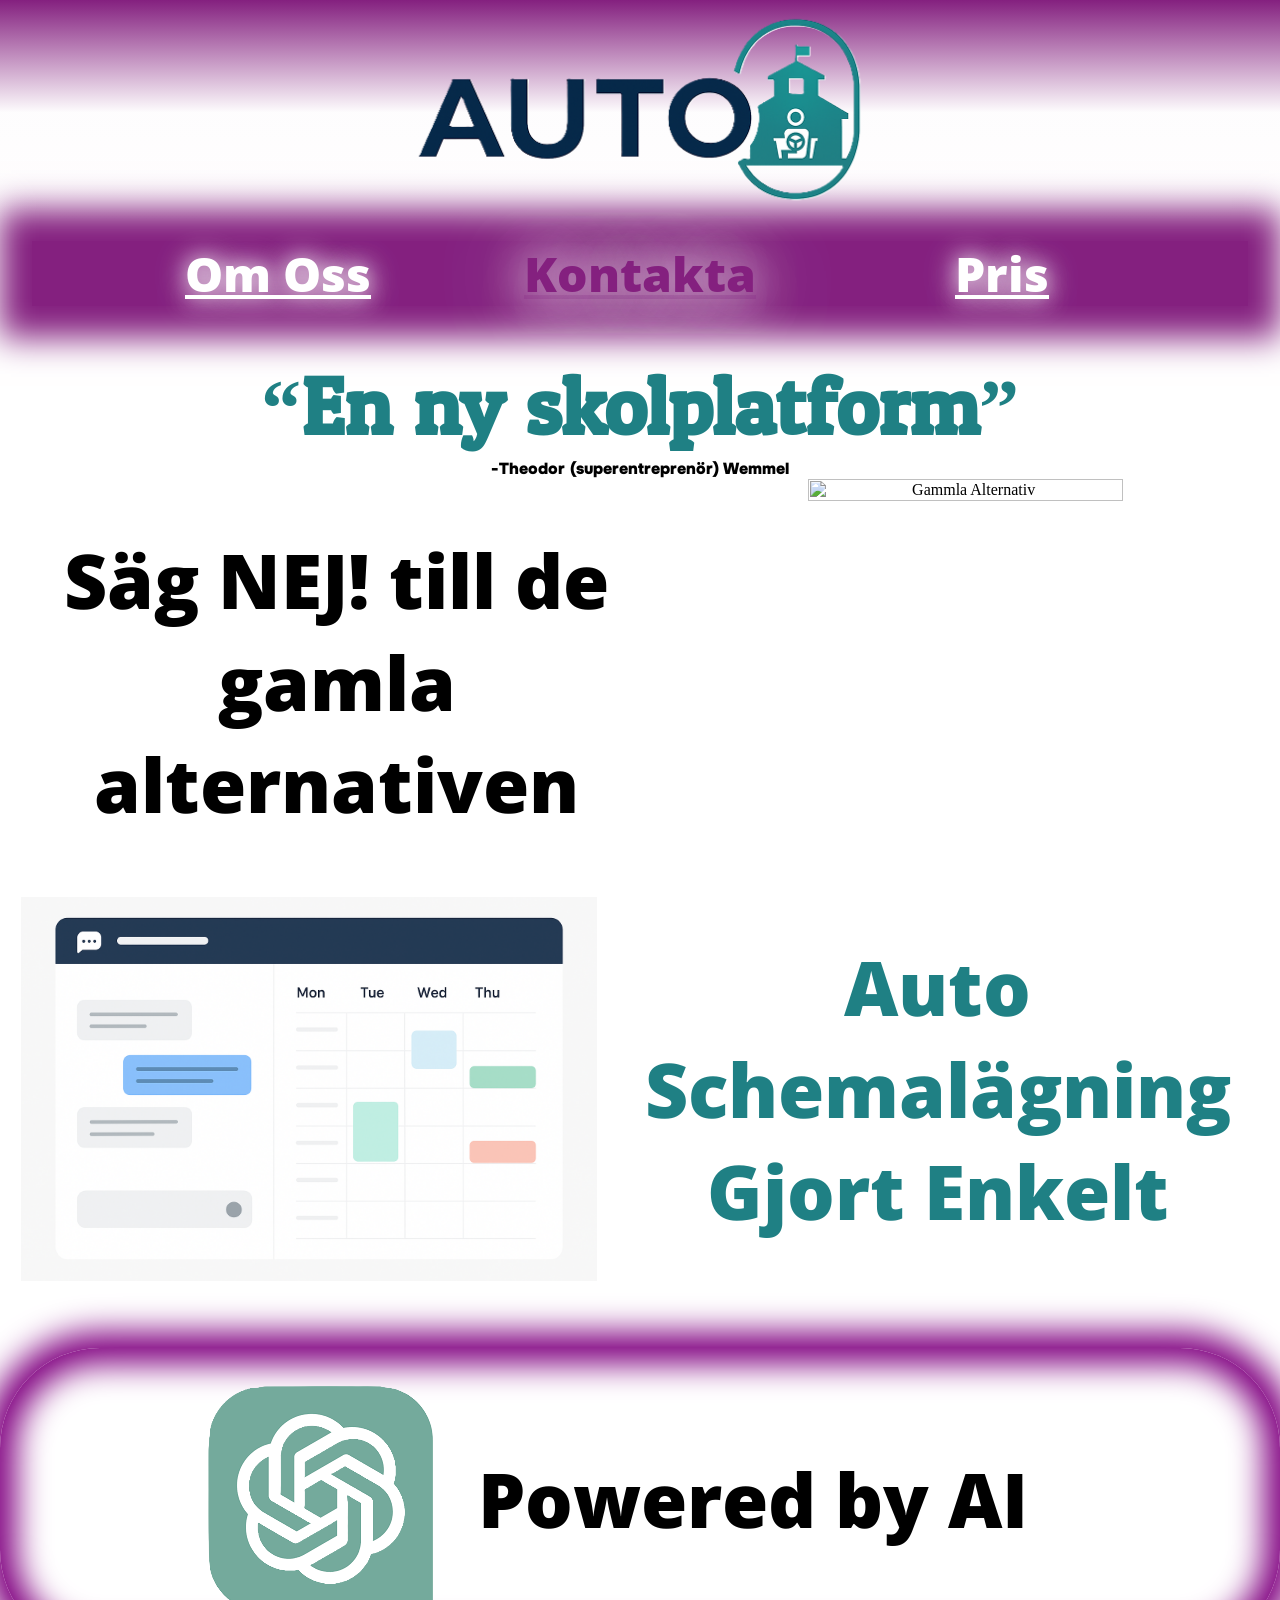
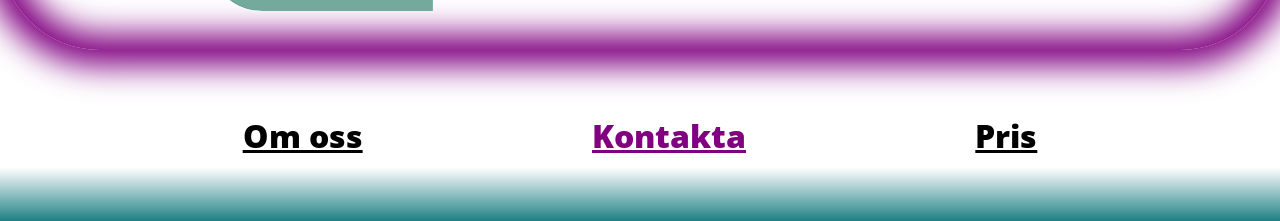
==== index.html @ 9e26c7e8 "Add files via upload" ====
<html>
<head>
<meta charset="UTF-8">

<link rel="stylesheet" href="mall.css">

<title>Huvudsida | Auto Skola</title>

<body>

<div class="header">
	<div class="storBild">
		<a class="länkStorBild" href="index.html"><img class="logga" src="AutoSkolaLoggaTransparent.png" alt="Auto Skola Logga"></a>
	</div>
	<div class="litentext">
		<a class="omOssLänk1" href="omoss.html">Om Oss</a>
		<a class="kontaktaLänk1" href="kontakta.html">Kontakta</a>
		<a class="prisLänk1" href="pris.html">Pris</a>
	</div>
</div>

<div class="Quote">
	<h1 class="QuoteText">“En ny skolplatform”</h1>
	<p class="Quoteurce">-Theodor (superentreprenör) Wemmel</p>
</div>

<div class="gammlaAlternativ">
	<h1 class="storText">Säg NEJ! till de gamla alternativen</h1>
	<img class="group1" src="group 1.png" alt="Gammla Alternativ">
</div>

<div class="gjortEnkelt">
	<img class="autoSkolaMocup" src="autoSkolaMocup.png" alt="Auto Skola Mocup">
	<h1 class="storTextBlå" >Auto Schemalägning Gjort Enkelt</h1>
</div>

<div class="poweredByAI">
	<div class="chatGPTDiv">
		<img class="chatGPT" src="imagesTransparent.png" alt="ChatGPT Logga">
	</div>
	<h1 class="poweredByAIText">Powered by AI</h1>
</div>

<div class="fotter">
	<a class="fotterLänk" href="omoss.html">Om oss</a>
	<a class="fotterLänkPurple" href="kontakta.html">Kontakta</a>
	<a class="fotterLänk" href="pris.html">Pris</a>
</div>

</body>
</html>
---- mall.css ----
body {
	text-align: center;
	margin: 0px;
}

@font-face {
	font-family: OdorMeanChey;
  src: url(OdorMeanChey-Regular.ttf);
}
@font-face {
	font-family: Onest ExtraBold;
  src: url(Onest-VariableFont_wght.ttf);
  font-weight: 100 1000;
}
@font-face {
	font-family: OpenSans Ex;
  src: url(OpenSans-VariableFont_wdth,wght.ttf);
  font-weight: 300 800;
}
@font-face {
	font-family: Nova Oval;
  src: url(NovaOval-Regular.ttf);
  font-weight: 300 800;
}
@font-face {
	font-family: Nova Square;
  src: url(NovaSquare-Regular.ttf);
  font-weight: 300 800;
}
@font-face {
	font-family: Inter;
  src: url(Inter-VariableFont_opsz,wght.ttf);
  font-weight: 300 1000;
}

.Quoteurce {
	font-family: Onest ExtraBold;
	font-weight: 1000;
	margin-top: 0.2em;
	margin-bottom: 0em;
}

.Quote {
	font-family: OdorMeanChey;
}

.QuoteText {
	color: #1F8084;
	font-size: 80;
	margin-top: 0.3em;
	margin-bottom: 0.1em;
	line-height: 1em;
}

.länkStorBild {
	display: inline-block;
	width: 100%;
	height: 25%;
}

.storBild {
	background-image: linear-gradient(to top, white, rgba(132,32,127,0.01), rgba(132,32,127,1));
}

.logga {
	width: 100%;
	height: 100%;
	object-fit: contain;
}

a {
	color: white;
	font-family: OpenSans Ex;
	font-weight: 800;
}

a:hover {
	
	text-decoration: underline dotted white;
}

.litentext {
	display: flex;
	flex-direction: row;
	background-color:#84207F;
	margin-bottom: 4em;
    margin-top: 1em;
	margin-right: 2em;
	margin-left: 2em;
	box-shadow: 0 0 2em 2em rgba(132,32,127, 1);
}

.omOssLänk1 {
	margin: auto;
	font-size: 3em;
	width: 100%;
	text-shadow: 0 0 20px rgba(255, 255, 255, 0.68), 0 0 30px rgba(255, 255, 255, 0.52), 0 0 40px rgba(255, 255, 255, 0.36), 0 0 50px rgba(255, 255, 255, 0.02), 0 0 60px rgba(255, 255, 255, 0);
}

.kontaktaLänk1 {
	font-size: 3em;
	color: #84207F;
	text-decoration: underline;
	text-decoration-color: #84207F;
	text-shadow: 0 0 1em rgba(255, 255, 255, 1), 0 0 2em rgba(255, 255, 255, 0.68), 0 0 3em rgba(255, 255, 255, 0.52), 0 0 4em rgba(255, 255, 255, 0.36), 0 0 5em rgba(255, 255, 255, 0.02), 0 0 6em rgba(255, 255, 255, 0);
	margin-top: auto;
	margin-bottom: auto;
	word-wrap: break-word;
}

.kontaktaLänk1:hover{
	text-decoration: underline dotted purple;
}

.prisLänk1 {
	margin: auto;
	font-size: 3em;
	width: 100%;
	text-shadow: 0 0 20px rgba(255, 255, 255, 0.68), 0 0 30px rgba(255, 255, 255, 0.52), 0 0 40px rgba(255, 255, 255, 0.36), 0 0 50px rgba(255, 255, 255, 0.02), 0 0 60px rgba(255, 255, 255, 0);
}

.gammlaAlternativ {
	display: flex;
	flex-direction: row;
	width: 100%;
}

.storText {
	font-family: OpenSans Ex;
	font-weight: 800;
	font-size: 75;
	object-fit: contain;
	width: 50%;
	margin-left:0.3em;
}

.group1 {
	object-fit: contain;
	width: 50%;
}


.gjortEnkelt {
	display: flex;
	flex-direction: row;
	width: 100%;
}

.autoSkolaMocup {
	object-fit: contain;
	width: 45%;
	margin-left: auto;
	margin-right: auto;
}

.storTextBlå {
	font-family: OpenSans Ex;
	font-weight: 800;
	font-size: 75;
	object-fit: contain;
	width: 50%;
	margin-right:0.3em;
	color: #1F8084;
}

.poweredByAI {
	display: flex;
	flex-direction: row;
	width: 100%-20px;
	justify-content: center;
	padding-top: 3%;
	padding-bottom: 3%;
	border-style:solid;
	border-width: 0.0em;
	border-color: rgba(132,32,127, 0.9);
	border-radius: 100px;
	box-shadow: 0px 0px 2em 1em purple, purple 0px 0px 2em 1em inset;
	margin-top: 3.5em;
	margin-bottom: 3.5em;
}

.poweredByAIText {
	font-family: OpenSans Ex;
	font-weight: 800;
	font-size: 75;
	object-fit: contain;
	width: 50%;
	margin-top: auto;
	margin-bottom: auto;
	flex-grow: 60%;
}

.chatGPTDiv {
	right: 10px;
	display: flex;
	justify-content: flex-end;
}

.fotter {
	display: flex;
	flex-direction: row;
	justify-content: space-around;
	padding-left: 10%;
	padding-right: 10%;
	margin-top: 4em;
	padding-bottom: 4em;
	background-image: linear-gradient(to bottom, white, rgba(31,128,132, 0), rgba(31,128,132,1));
}

.fotterLänk {
	color: black;
	font-size: 32;
}

.fotterLänk:hover {
	text-decoration: underline dotted black;
}

.fotterLänkPurple {
	color: purple;
	font-size: 32;
}

.fotterLänkPurple:hover {
	text-decoration: underline dotted purple;
}



.omTheodor {
	display: flex;
	flex-direction: row;
	width:100%;
	justify-content: space-between;
	margin-top:2em;
	margin-bottom: 2em;
	object-fit: contain;
}

.omTheodorText {
	width: 50%;
	margin-right: 2em;
}

.TheodorBild {
	width: 40%;
	border-radius:50%;
	box-shadow: 0 0 5em 1.5em #1F8084;
	margin-bottom: auto;
	margin-top: auto;
}

.titleOm {
	font-family: OpenSans Ex;
	font-weight: 800;
	font-size: 50;
	text-decoration: underline;
	margin: 0;
}

.namnOmTheo {
	font-family: Nova Oval;
	font-weight: 800;
	font-size: 80;
	margin: 0;
	letter-spacing: -0.1em;
	line-height: 0.8em;
}

.namnOmNoel {
	font-family: Nova Square;
	font-weight: 800;
	font-size: 80;
	margin: 0;
	letter-spacing: -0.1em;
	line-height: 0.8em;
}

.textOmTheo {
	text-align: right;
	font-family: OpenSans Ex;
	font-weight: 800;
	font-size: 32;
	margin: 0;
}

.textOmNoel {
	text-align: left;
	font-family: OpenSans Ex;
	font-weight: 800;
	font-size: 32;
	margin: 0;
}

.omNoel {
	display: flex;
	flex-direction: row-reverse;
	width:100%;
	justify-content: space-between;
	margin-top:2em;
	margin-bottom: 2em;
	object-fit: contain;
}

.omNoelText {
	width: 50%;
	margin-left: 2em;
}

.NoelBild {
	width: 40%;
	border-radius:50%;
	box-shadow: 0 0 5em 1.5em purple;
	margin-bottom: auto;
	margin-top: auto;
	
	
	
}

.avskärmare {
	width: 80%;
}

.formulär {
	margin-top: 3em;
	font-family: OpenSans Ex;
	font-weight: 800;
}

.comingSoon {
	font-size: 50;
	margin-top: 0;
	margin-bottom: 0;
}

.lärtOss {
	font-size: 32;
	margin-left: 25%;
	margin-right: 25%;
	margin-top: 0;
	margin-bottom: 0;
}

.mail {
	font-family: OpenSans Ex;
	font-weight: 800;
	margin-top: 5em;
}

.skickaMail {
	font-size: 50;
	margin-top: 0;
	margin-bottom: 0;
}

.mailAdress {
	font-size: 80;
	margin-top: 0;
	margin-bottom: 0;
	letter-spacing: -0.1em;
	word-wrap: break-word;
}





.prisUppläg {
	display: flex;
	flex-direction: row;
	justify-content: space-around;
	margin-top: 4em;
}

.billigtEffektivt {
	margin-top: auto;
	margin-bottom: auto;
	font-family: OpenSans Ex;
	font-weight: 800;
	font-size: 75;
	width: 40%;
	word-wrap: break-word;
}

.prisPanel {
	width:40%;
	border: 0 solid black;
	border-radius: 1em;
	box-shadow: 0 0 0.5em black;
	text-align: left;
	padding-left: 2em;
	padding-right: 2em;
	font-family: Inter;
	font-weight: 500;
}

.premium {
	font-weight: 800;
	font-size: 20;
	margin-bottom: 0;
}

.storlekar {
	color: grey;
	margin: 0;
}

.faktisktPris {
	display: flex;
	flex-direction: row;
	margin-top: 1em;
	margin-bottom: 1em;
}

.kostnad {
	font-weight: 1000;
	font-size: 56;
	margin: 0;
}

.år {
	margin-top: auto;
	padding-left: 0.5em;
	color: grey;
}

.checkText {
	display: flex;
	flex-direction: row;
	margin-top: 0.5em;
	margin-bottom: 0.5em;
}

.checkemark {
	padding-right: 1em;
}

.checkmarkText {
	margin: 0;
	font-size: 18;
}

.kontaktaPris {
	color: black;
	font-size: 16;
}

.kontaktaPris:hover {
	text-decoration: underline dotted black;
}


.kontaktaPrisDiv {
	width: 100%;
	border: 0.1em solid rgba(0, 0, 0, 0.2);
	border-radius: 0.5em;
	text-align: center;
	margin-top: 1em;
	margin-bottom: 1em;
	padding-top: 0.3em;
	padding-bottom: 0.3em;
}






	
@media screen and (max-width: 640px){
	.litentext {
		display:flex;
		flex-direction: column;
	}
	
	.kontaktaLänk1 {
		margin:auto;
		margin-bottom: 0.25em;
		margin-top: 0.25em;
	}
	
	.QuoteText {
		font-size: 48;
	}
	
	.omOssLänk1 {
		margin-bottom: 0.25em;
		margin-top: 0.25em;
	}
	
	.prisLänk1 {
		margin-bottom: 0.25em;
		margin-top: 0.25em;
	}
	
	.gammlaAlternativ {
		flex-direction: column-reverse;
	}
	
	.group1 {
		content: url("Group 1-1.jpg");
		width: 90%;
		margin-left: auto;
		margin-right: auto;
	}
	
	.storText {
		font-size:32;
		width: 100%;
		margin-top: 0.1em;
	}
	
	.gjortEnkelt {
		flex-direction: column;
	}
	
	.autoSkolaMocup {
		width: 90%;
		margin-left: auto;
		margin-right: auto;
	}
	
	.storTextBlå {
		font-size:32;
		width: 100%;
		margin-top: 0.1em;
	}
	
	.poweredByAIText {
		font-size:32;
		width: 80%;
		text-align: left;
		margin-right: 5%;
	}
	
	.poweredByAI {
		justify-content: center;
	}
	
	.chatGPT {
		margin-top: auto;
		margin-bottom: auto;
		width: 50%;
	}
	.chatGPTDiv {
		width:40%;
	}
	
	.fotter {
		flex-direction: column;
		padding-bottom: 1em;
	}
	
	.fotterLänk {
		font-size: 24;
		margin-top: 1em;
		margin-bottom: 1em;
	}
	
	.fotterLänkPurple {
		font-size: 24;
		margin-top: 1em;
		margin-bottom: 1em;
	}
	
	
	
	
	.omTheodor {
		flex-direction: column;
		justify-content: center;
	}
	
	.TheodorBild {
		width: 90%;
		margin-right: auto;
		margin-left: auto;
	}
	
	.omTheodorText {
		width: 90%;
		margin-right: auto;
		margin-left: auto;
	}
	
	.omNoel {
		flex-direction: column;
		justify-content: center;
	}
	
	.NoelBild {
		width: 90%;
		margin-right: auto;
		margin-left: auto;
	}
	
	.omNoelText {
		width: 90%;
		margin-right: auto;
		margin-left: auto;
	}
	
	.textOmTheo {
		text-align: center;
		font-size: 24;
	}
	
	.textOmNoel {
		text-align: center;
		font-size: 24;
	}
	
	.comingSoon {
		font-size: 40;
	}
	
	.lärtOss {
		font-size: 20;
	}
	
	.mailAdress {
		font-size: 32;
	}
	
	
	
	.prisUppläg {
		flex-direction: column-reverse;
		justify-content: center;
	}
	
	.billigtEffektivt {
		width: 80%;
		margin-left: auto;
		margin-right: auto;
	}
	
	.prisPanel {
		width: 80%;
		margin-left: auto;
		margin-right: auto;
		text-align: center;
	}
	
	.faktisktPris {
		justify-content: center;
	}
	
	.kostnad {
		font-size: 40;
	}
	
	.år {
		margin-bottom: 0.5em;
	}
	
	.checkText {
		text-align: center;
	}
	
	.checkmarkText {
		margin-left: auto;
		margin-right: auto;
	}
}
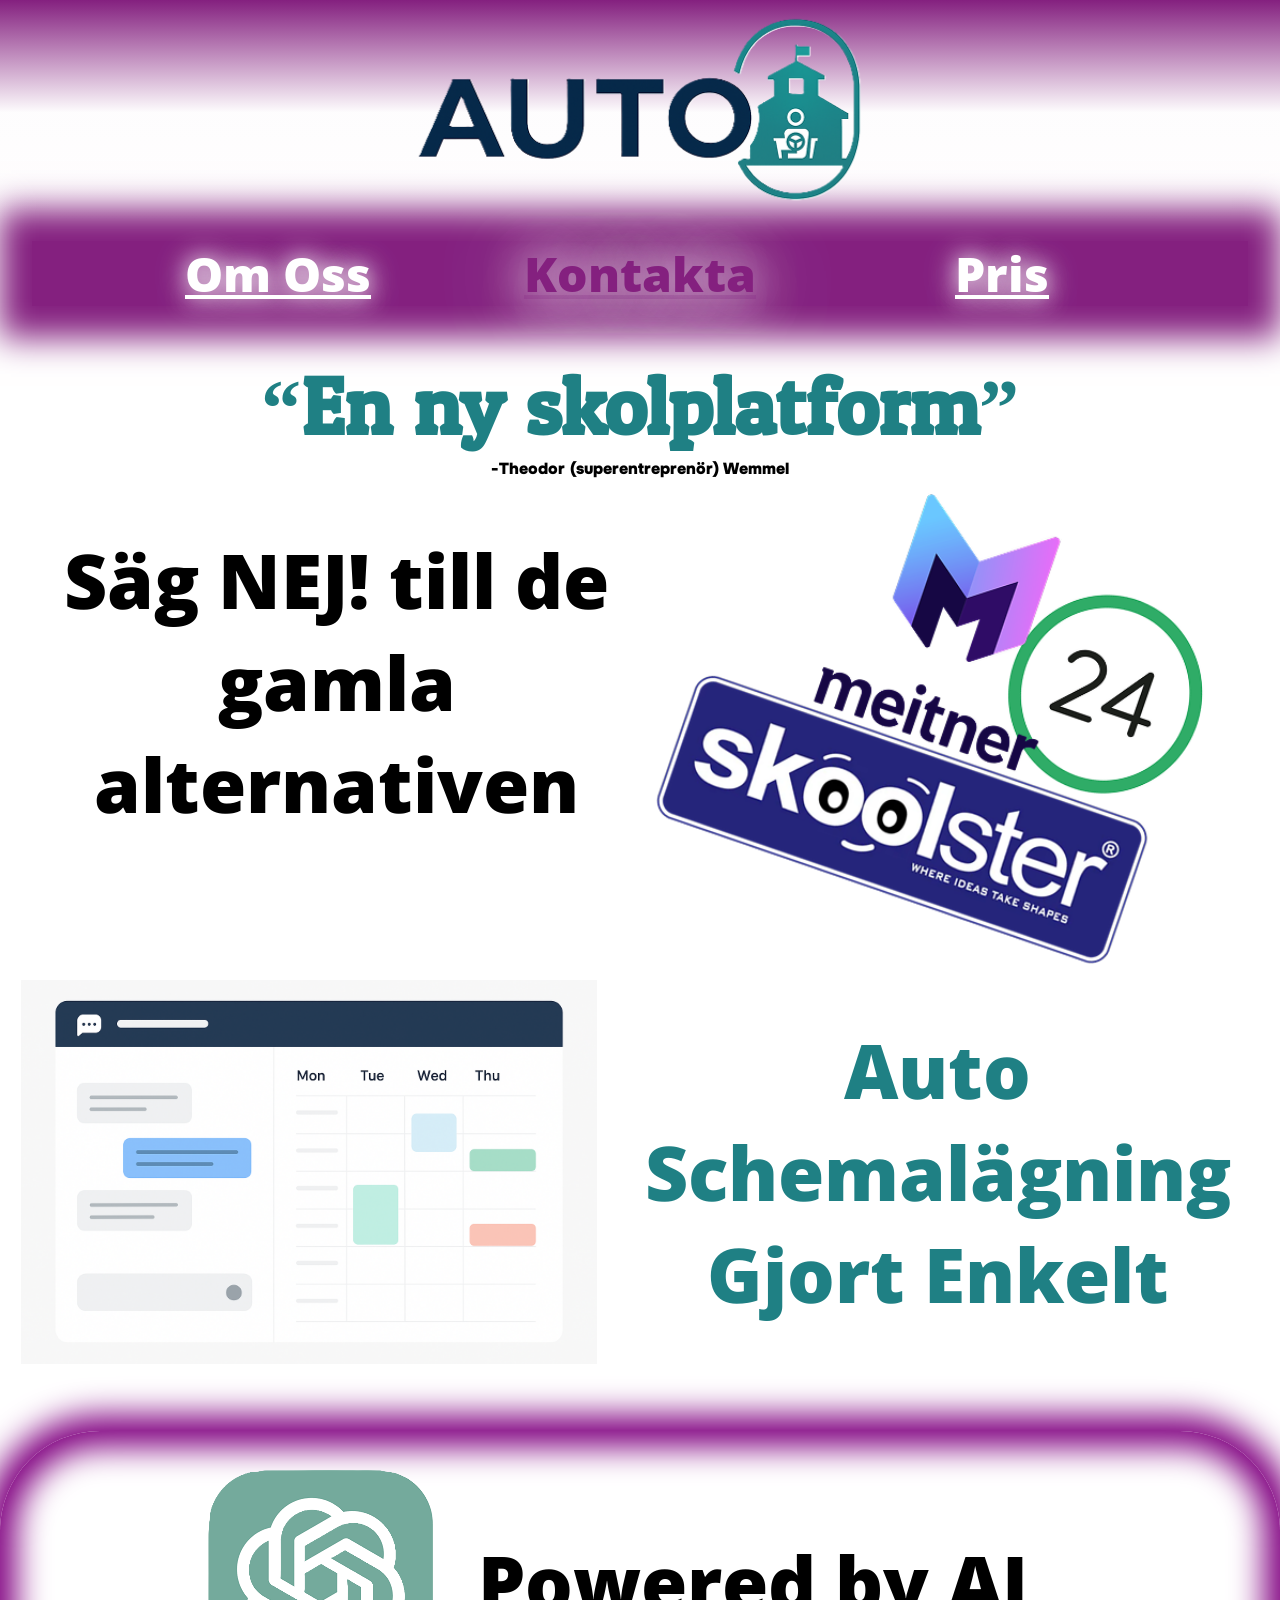
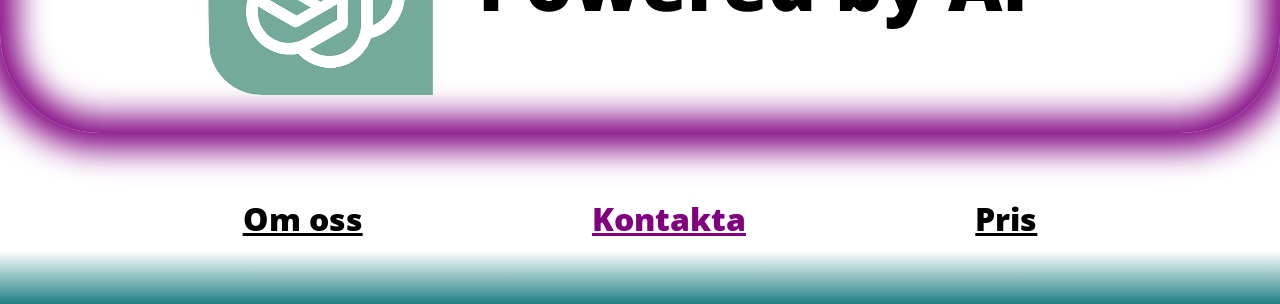
==== commit 0ab3a1fb: "Update index.html" ====
--- a/index.html
+++ b/index.html
@@ -26,7 +26,7 @@
 
 <div class="gammlaAlternativ">
 	<h1 class="storText">Säg NEJ! till de gamla alternativen</h1>
-	<img class="group1" src="group 1.png" alt="Gammla Alternativ">
+	<img class="Group1" src="Group 1.png" alt="Gammla Alternativ">
 </div>
 
 <div class="gjortEnkelt">
@@ -48,4 +48,6 @@
 </div>
 
 </body>
-</html>+
+</html>
+
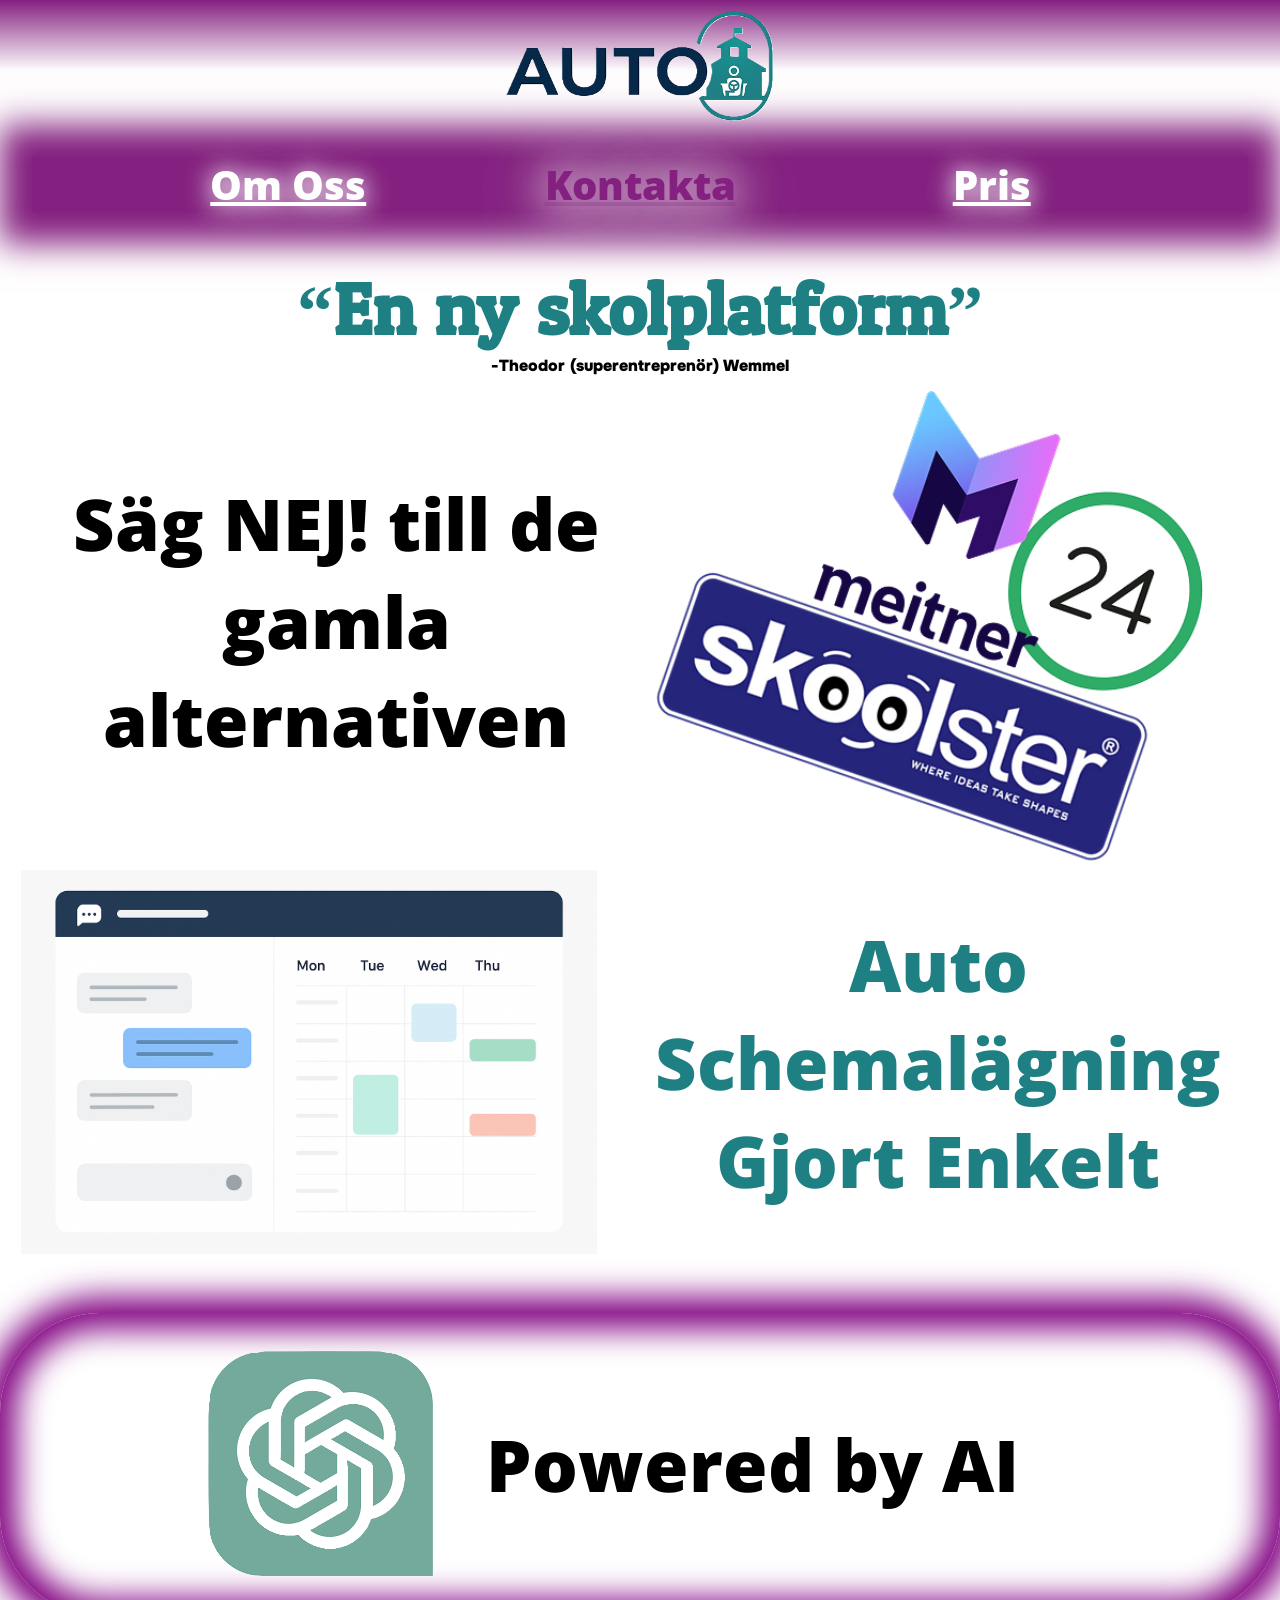
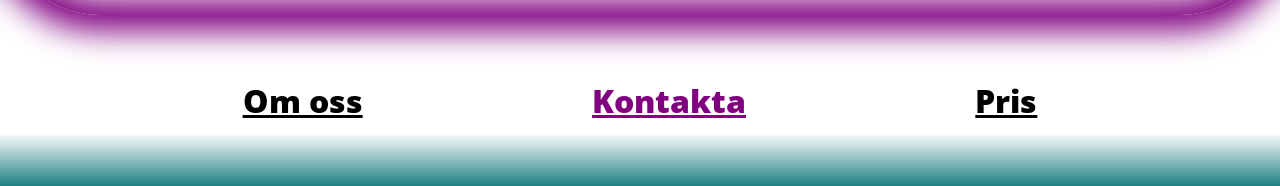
==== commit b29c0c80: "Add files via upload" ====
--- a/index.html
+++ b/index.html
@@ -1,4 +1,5 @@
-<html>
+<!DOCTYPE html>
+<html lang="se">
 <head>
 <meta charset="UTF-8">
 
@@ -26,7 +27,7 @@
 
 <div class="gammlaAlternativ">
 	<h1 class="storText">Säg NEJ! till de gamla alternativen</h1>
-	<img class="Group1" src="Group 1.png" alt="Gammla Alternativ">
+	<img class="group1" src="Group1.png" alt="Gammla Alternativ">
 </div>
 
 <div class="gjortEnkelt">
@@ -48,6 +49,4 @@
 </div>
 
 </body>
-
-</html>
-
+</html>
--- a/mall.css
+++ b/mall.css
@@ -46,7 +46,7 @@
 
 .QuoteText {
 	color: #1F8084;
-	font-size: 80;
+	font-size: 4.5em;
 	margin-top: 0.3em;
 	margin-bottom: 0.1em;
 	line-height: 1em;
@@ -54,7 +54,6 @@
 
 .länkStorBild {
 	display: inline-block;
-	width: 100%;
 	height: 25%;
 }
 
@@ -63,7 +62,7 @@
 }
 
 .logga {
-	width: 100%;
+	width: 60%;
 	height: 100%;
 	object-fit: contain;
 }
@@ -92,13 +91,13 @@
 
 .omOssLänk1 {
 	margin: auto;
-	font-size: 3em;
+	font-size: 2.5em;
 	width: 100%;
 	text-shadow: 0 0 20px rgba(255, 255, 255, 0.68), 0 0 30px rgba(255, 255, 255, 0.52), 0 0 40px rgba(255, 255, 255, 0.36), 0 0 50px rgba(255, 255, 255, 0.02), 0 0 60px rgba(255, 255, 255, 0);
 }
 
 .kontaktaLänk1 {
-	font-size: 3em;
+	font-size: 2.5em;
 	color: #84207F;
 	text-decoration: underline;
 	text-decoration-color: #84207F;
@@ -114,7 +113,7 @@
 
 .prisLänk1 {
 	margin: auto;
-	font-size: 3em;
+	font-size: 2.5em;
 	width: 100%;
 	text-shadow: 0 0 20px rgba(255, 255, 255, 0.68), 0 0 30px rgba(255, 255, 255, 0.52), 0 0 40px rgba(255, 255, 255, 0.36), 0 0 50px rgba(255, 255, 255, 0.02), 0 0 60px rgba(255, 255, 255, 0);
 }
@@ -128,10 +127,12 @@
 .storText {
 	font-family: OpenSans Ex;
 	font-weight: 800;
-	font-size: 75;
+	font-size: 4.5em;
 	object-fit: contain;
 	width: 50%;
 	margin-left:0.3em;
+	margin-top: auto;
+	margin-bottom: auto;
 }
 
 .group1 {
@@ -156,7 +157,7 @@
 .storTextBlå {
 	font-family: OpenSans Ex;
 	font-weight: 800;
-	font-size: 75;
+	font-size: 4.5em;
 	object-fit: contain;
 	width: 50%;
 	margin-right:0.3em;
@@ -182,7 +183,7 @@
 .poweredByAIText {
 	font-family: OpenSans Ex;
 	font-weight: 800;
-	font-size: 75;
+	font-size: 4.5em;
 	object-fit: contain;
 	width: 50%;
 	margin-top: auto;
@@ -209,7 +210,7 @@
 
 .fotterLänk {
 	color: black;
-	font-size: 32;
+	font-size: 2em;
 }
 
 .fotterLänk:hover {
@@ -218,7 +219,7 @@
 
 .fotterLänkPurple {
 	color: purple;
-	font-size: 32;
+	font-size: 2em;
 }
 
 .fotterLänkPurple:hover {
@@ -253,7 +254,7 @@
 .titleOm {
 	font-family: OpenSans Ex;
 	font-weight: 800;
-	font-size: 50;
+	font-size: 2.5em;
 	text-decoration: underline;
 	margin: 0;
 }
@@ -261,7 +262,7 @@
 .namnOmTheo {
 	font-family: Nova Oval;
 	font-weight: 800;
-	font-size: 80;
+	font-size: 4.5em;
 	margin: 0;
 	letter-spacing: -0.1em;
 	line-height: 0.8em;
@@ -270,7 +271,7 @@
 .namnOmNoel {
 	font-family: Nova Square;
 	font-weight: 800;
-	font-size: 80;
+	font-size: 4.5em;
 	margin: 0;
 	letter-spacing: -0.1em;
 	line-height: 0.8em;
@@ -280,7 +281,7 @@
 	text-align: right;
 	font-family: OpenSans Ex;
 	font-weight: 800;
-	font-size: 32;
+	font-size: 1.5em;
 	margin: 0;
 }
 
@@ -288,7 +289,7 @@
 	text-align: left;
 	font-family: OpenSans Ex;
 	font-weight: 800;
-	font-size: 32;
+	font-size: 1.5em;
 	margin: 0;
 }
 
@@ -329,13 +330,13 @@
 }
 
 .comingSoon {
-	font-size: 50;
+	font-size: 2.8em;
 	margin-top: 0;
 	margin-bottom: 0;
 }
 
 .lärtOss {
-	font-size: 32;
+	font-size: 1.8em;
 	margin-left: 25%;
 	margin-right: 25%;
 	margin-top: 0;
@@ -349,13 +350,13 @@
 }
 
 .skickaMail {
-	font-size: 50;
+	font-size: 2.8em;
 	margin-top: 0;
 	margin-bottom: 0;
 }
 
 .mailAdress {
-	font-size: 80;
+	font-size: 4.2em;
 	margin-top: 0;
 	margin-bottom: 0;
 	letter-spacing: -0.1em;
@@ -378,7 +379,7 @@
 	margin-bottom: auto;
 	font-family: OpenSans Ex;
 	font-weight: 800;
-	font-size: 75;
+	font-size: 4em;
 	width: 40%;
 	word-wrap: break-word;
 }
@@ -397,7 +398,6 @@
 
 .premium {
 	font-weight: 800;
-	font-size: 20;
 	margin-bottom: 0;
 }
 
@@ -415,7 +415,7 @@
 
 .kostnad {
 	font-weight: 1000;
-	font-size: 56;
+	font-size: 3em;
 	margin: 0;
 }
 
@@ -438,12 +438,10 @@
 
 .checkmarkText {
 	margin: 0;
-	font-size: 18;
 }
 
 .kontaktaPris {
 	color: black;
-	font-size: 16;
 }
 
 .kontaktaPris:hover {
@@ -481,7 +479,7 @@
 	}
 	
 	.QuoteText {
-		font-size: 48;
+		font-size: 3em;
 	}
 	
 	.omOssLänk1 {
@@ -499,16 +497,17 @@
 	}
 	
 	.group1 {
-		content: url("Group 1-1.jpg");
+		content: url("Group1-1.jpg");
 		width: 90%;
 		margin-left: auto;
 		margin-right: auto;
 	}
 	
 	.storText {
-		font-size:32;
+		font-size:2em;
 		width: 100%;
 		margin-top: 0.1em;
+		margin-bottom: 1em;
 	}
 	
 	.gjortEnkelt {
@@ -522,13 +521,13 @@
 	}
 	
 	.storTextBlå {
-		font-size:32;
+		font-size:2em;
 		width: 100%;
 		margin-top: 0.1em;
 	}
 	
 	.poweredByAIText {
-		font-size:32;
+		font-size:2em;
 		width: 80%;
 		text-align: left;
 		margin-right: 5%;
@@ -553,13 +552,13 @@
 	}
 	
 	.fotterLänk {
-		font-size: 24;
+		font-size: 1.5em;
 		margin-top: 1em;
 		margin-bottom: 1em;
 	}
 	
 	.fotterLänkPurple {
-		font-size: 24;
+		font-size: 1.5em;
 		margin-top: 1em;
 		margin-bottom: 1em;
 	}
@@ -603,24 +602,24 @@
 	
 	.textOmTheo {
 		text-align: center;
-		font-size: 24;
+		font-size: 1.5;
 	}
 	
 	.textOmNoel {
 		text-align: center;
-		font-size: 24;
+		font-size: 1.5;
 	}
 	
 	.comingSoon {
-		font-size: 40;
+		font-size: 2.5em;
 	}
 	
 	.lärtOss {
-		font-size: 20;
+		font-size: 1.2em;
 	}
 	
 	.mailAdress {
-		font-size: 32;
+		font-size: 2.5em;
 	}
 	
 	
@@ -648,7 +647,7 @@
 	}
 	
 	.kostnad {
-		font-size: 40;
+		font-size: 2.3em;
 	}
 	
 	.år {
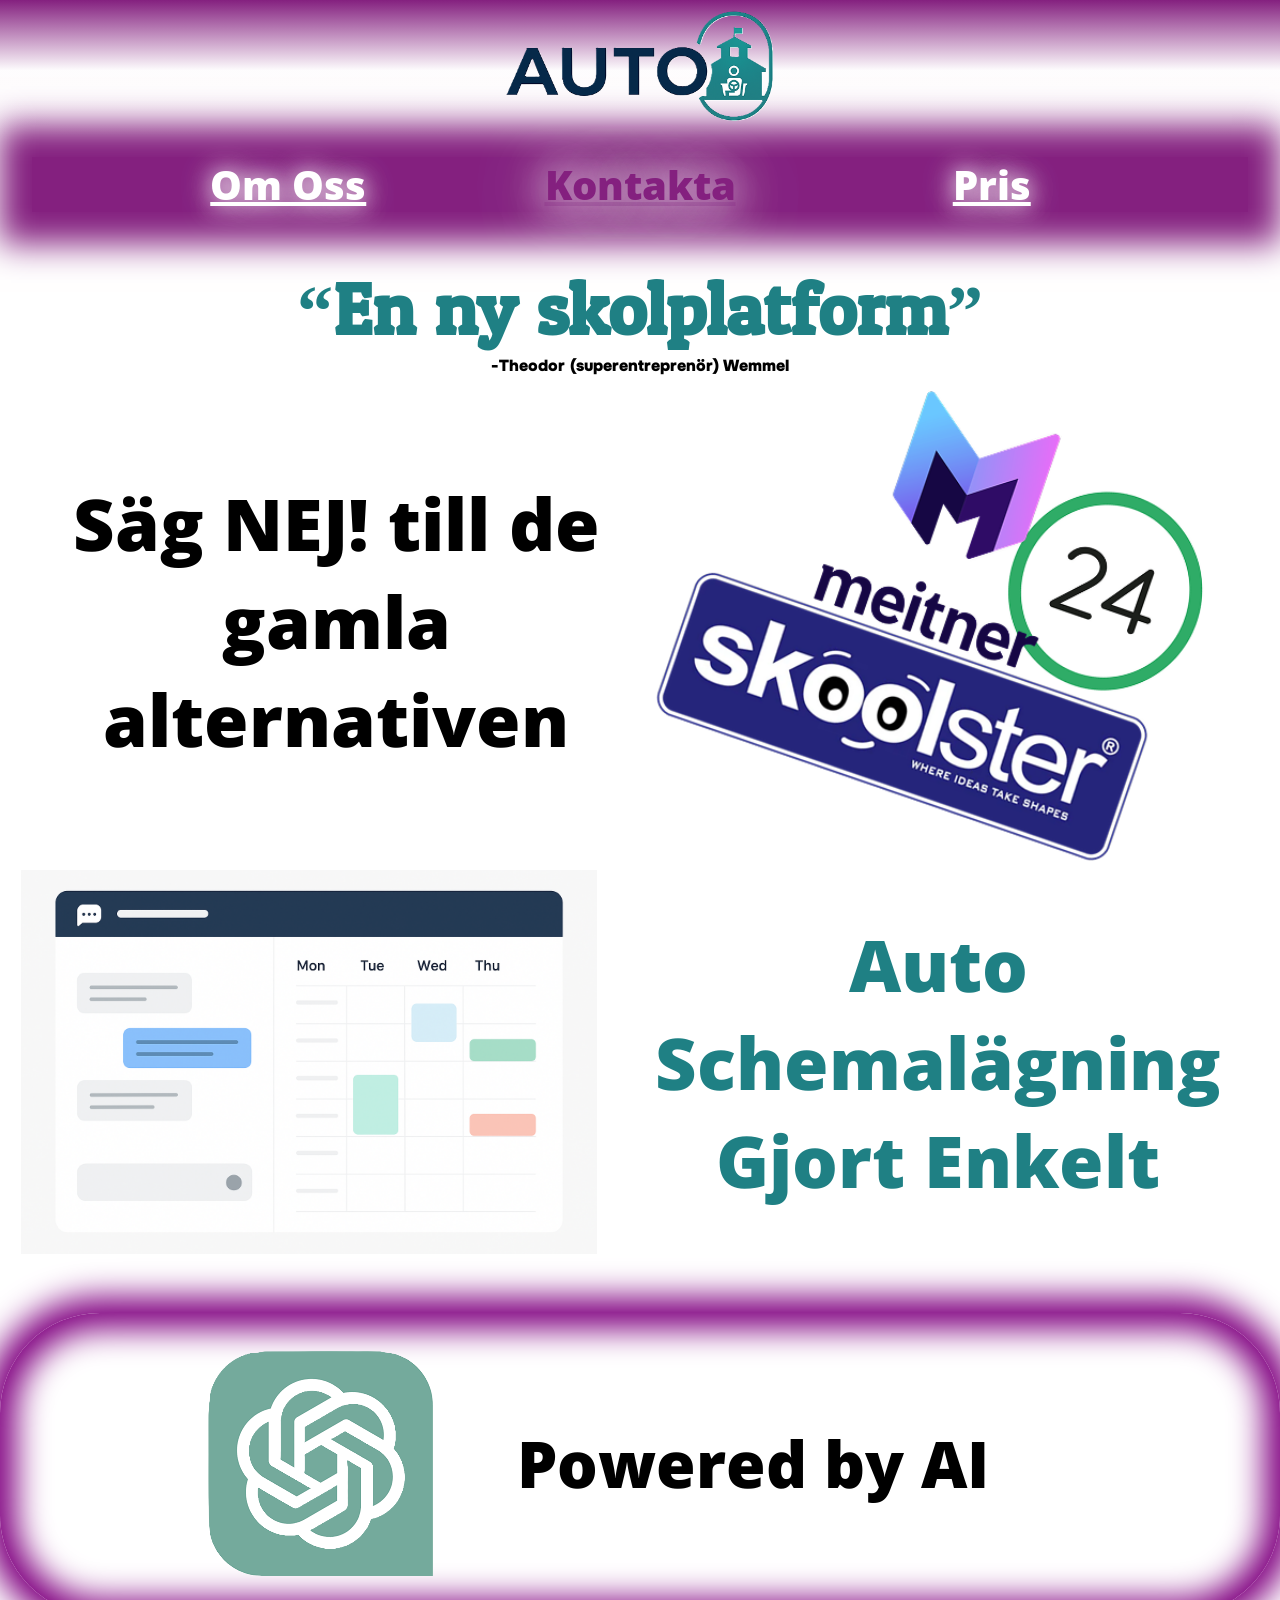
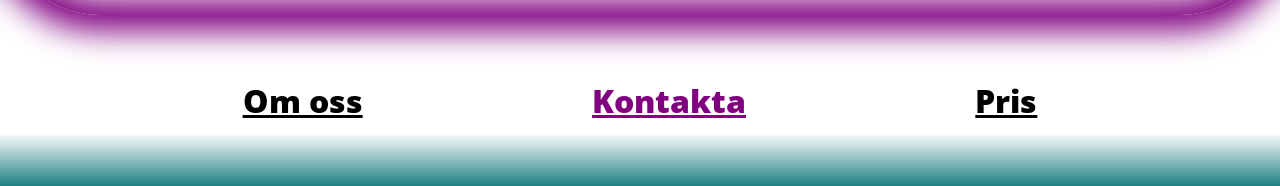
==== commit 6aab97f1: "Update index.html" ====
--- a/index.html
+++ b/index.html
@@ -7,6 +7,7 @@
 
 <title>Huvudsida | Auto Skola</title>
 
+</head>
 <body>
 
 <div class="header">
@@ -49,4 +50,5 @@
 </div>
 
 </body>
-</html>+
+</html>
--- a/mall.css
+++ b/mall.css
@@ -4,44 +4,44 @@
 }
 
 @font-face {
-	font-family: OdorMeanChey;
+	font-family: "OdorMeanChey";
   src: url(OdorMeanChey-Regular.ttf);
 }
 @font-face {
-	font-family: Onest ExtraBold;
+	font-family: "Onest-ExtraBold";
   src: url(Onest-VariableFont_wght.ttf);
   font-weight: 100 1000;
 }
 @font-face {
-	font-family: OpenSans Ex;
+	font-family: "OpenSans-Ex";
   src: url(OpenSans-VariableFont_wdth,wght.ttf);
   font-weight: 300 800;
 }
 @font-face {
-	font-family: Nova Oval;
+	font-family: "Nova-Oval";
   src: url(NovaOval-Regular.ttf);
   font-weight: 300 800;
 }
 @font-face {
-	font-family: Nova Square;
+	font-family: "Nova-Square";
   src: url(NovaSquare-Regular.ttf);
   font-weight: 300 800;
 }
 @font-face {
-	font-family: Inter;
+	font-family: "Inter";
   src: url(Inter-VariableFont_opsz,wght.ttf);
   font-weight: 300 1000;
 }
 
 .Quoteurce {
-	font-family: Onest ExtraBold;
+	font-family: "Onest-ExtraBold";
 	font-weight: 1000;
 	margin-top: 0.2em;
 	margin-bottom: 0em;
 }
 
 .Quote {
-	font-family: OdorMeanChey;
+	font-family: "OdorMeanChey";
 }
 
 .QuoteText {
@@ -69,7 +69,7 @@
 
 a {
 	color: white;
-	font-family: OpenSans Ex;
+	font-family: "OpenSans-Ex";
 	font-weight: 800;
 }
 
@@ -125,7 +125,7 @@
 }
 
 .storText {
-	font-family: OpenSans Ex;
+	font-family: "OpenSans-Ex";
 	font-weight: 800;
 	font-size: 4.5em;
 	object-fit: contain;
@@ -155,7 +155,7 @@
 }
 
 .storTextBlå {
-	font-family: OpenSans Ex;
+	font-family: "OpenSans-Ex";
 	font-weight: 800;
 	font-size: 4.5em;
 	object-fit: contain;
@@ -167,7 +167,7 @@
 .poweredByAI {
 	display: flex;
 	flex-direction: row;
-	width: 100%-20px;
+	width: 100%;
 	justify-content: center;
 	padding-top: 3%;
 	padding-bottom: 3%;
@@ -181,14 +181,13 @@
 }
 
 .poweredByAIText {
-	font-family: OpenSans Ex;
-	font-weight: 800;
-	font-size: 4.5em;
+	font-family: "OpenSans-Ex";
+	font-weight: 800;
+	font-size: 4em;
 	object-fit: contain;
 	width: 50%;
 	margin-top: auto;
 	margin-bottom: auto;
-	flex-grow: 60%;
 }
 
 .chatGPTDiv {
@@ -252,7 +251,7 @@
 }
 
 .titleOm {
-	font-family: OpenSans Ex;
+	font-family: "OpenSans-Ex";
 	font-weight: 800;
 	font-size: 2.5em;
 	text-decoration: underline;
@@ -260,7 +259,7 @@
 }
 
 .namnOmTheo {
-	font-family: Nova Oval;
+	font-family: "Nova-Oval";
 	font-weight: 800;
 	font-size: 4.5em;
 	margin: 0;
@@ -269,7 +268,7 @@
 }
 
 .namnOmNoel {
-	font-family: Nova Square;
+	font-family: "Nova-Square";
 	font-weight: 800;
 	font-size: 4.5em;
 	margin: 0;
@@ -279,18 +278,18 @@
 
 .textOmTheo {
 	text-align: right;
-	font-family: OpenSans Ex;
+	font-family: "OpenSans-Ex";
 	font-weight: 800;
 	font-size: 1.5em;
-	margin: 0;
+	margin: 0em;
 }
 
 .textOmNoel {
 	text-align: left;
-	font-family: OpenSans Ex;
+	font-family: "OpenSans-Ex";
 	font-weight: 800;
 	font-size: 1.5em;
-	margin: 0;
+	margin: 0em;
 }
 
 .omNoel {
@@ -325,7 +324,7 @@
 
 .formulär {
 	margin-top: 3em;
-	font-family: OpenSans Ex;
+	font-family: "OpenSans-Ex";
 	font-weight: 800;
 }
 
@@ -344,7 +343,7 @@
 }
 
 .mail {
-	font-family: OpenSans Ex;
+	font-family: "OpenSans-Ex";
 	font-weight: 800;
 	margin-top: 5em;
 }
@@ -377,7 +376,7 @@
 .billigtEffektivt {
 	margin-top: auto;
 	margin-bottom: auto;
-	font-family: OpenSans Ex;
+	font-family: "OpenSans-Ex";
 	font-weight: 800;
 	font-size: 4em;
 	width: 40%;
@@ -392,7 +391,7 @@
 	text-align: left;
 	padding-left: 2em;
 	padding-right: 2em;
-	font-family: Inter;
+	font-family: "Inter";
 	font-weight: 500;
 }
 
@@ -602,12 +601,12 @@
 	
 	.textOmTheo {
 		text-align: center;
-		font-size: 1.5;
+		font-size: 1em;
 	}
 	
 	.textOmNoel {
 		text-align: center;
-		font-size: 1.5;
+		font-size: 1em;
 	}
 	
 	.comingSoon {
@@ -662,4 +661,4 @@
 		margin-left: auto;
 		margin-right: auto;
 	}
-}+}
